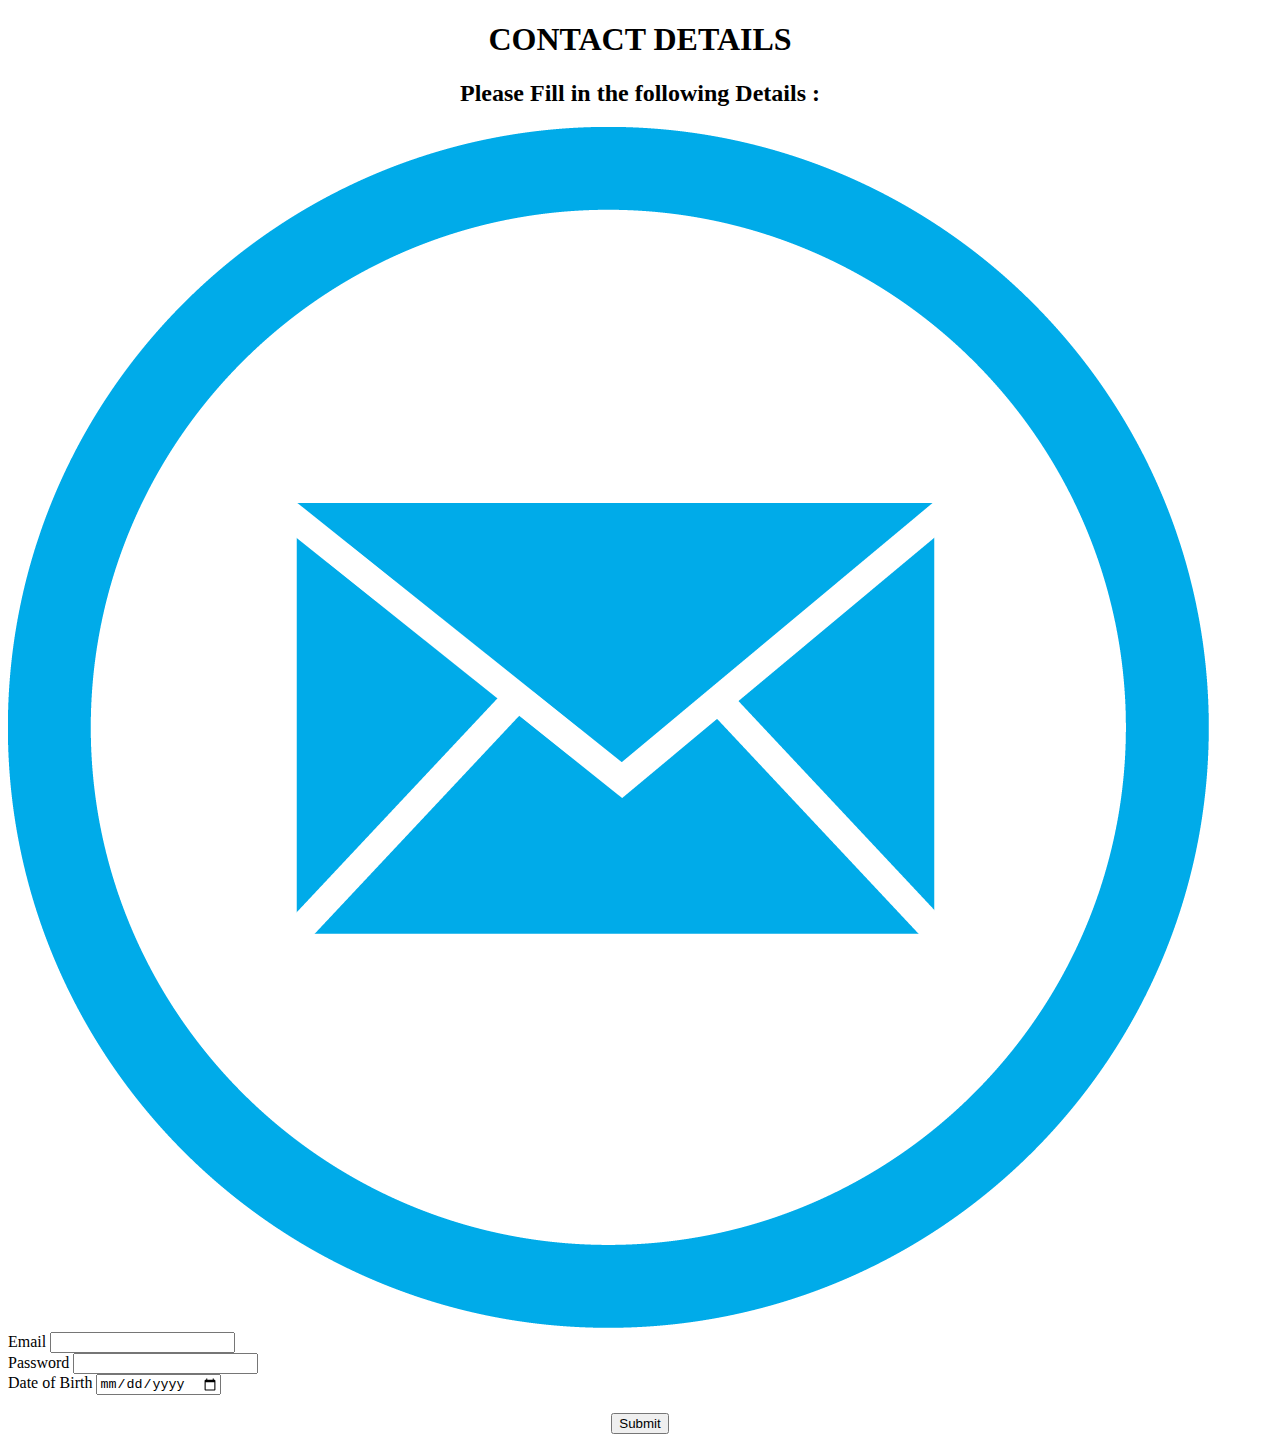
==== login.html @ 716ba87c "Add files via upload" ====
<!DOCTYPE html>
<html lang="en" dir="ltr">
  <head>
    <meta charset="utf-8">
    <title>Login</title>
<link rel="stylesheet" href="CSS/EssentialistCss.css">
  </head>
  <body class="loginBody">
    <center>
      <h1>CONTACT DETAILS</h1>
      <h2>Please Fill in the following Details : </h2>
    </center>

    <div >
      <img class="MailIcon" src="Email.png" />
    </div>
    <div>
      <form class="EmailDetails" action="<a href="mailto:joe@example.com?subject=feedback></a>
        <label for=""></label>Email</label>
        <input type="Email" name="yourEmail" value=""><br>
        <label for="">Password</label>
        <input type="password" name="yourPassword" value=""><br>
        <label for="">Date of Birth</label>
        <input type="date" name="YourDOB" value=""><br><BR />

        <center>
          <input class="submitbutton" type="submit" name="SUBMIT" size="">
        </center>
      </form>

    </div>

  </body>
</html>
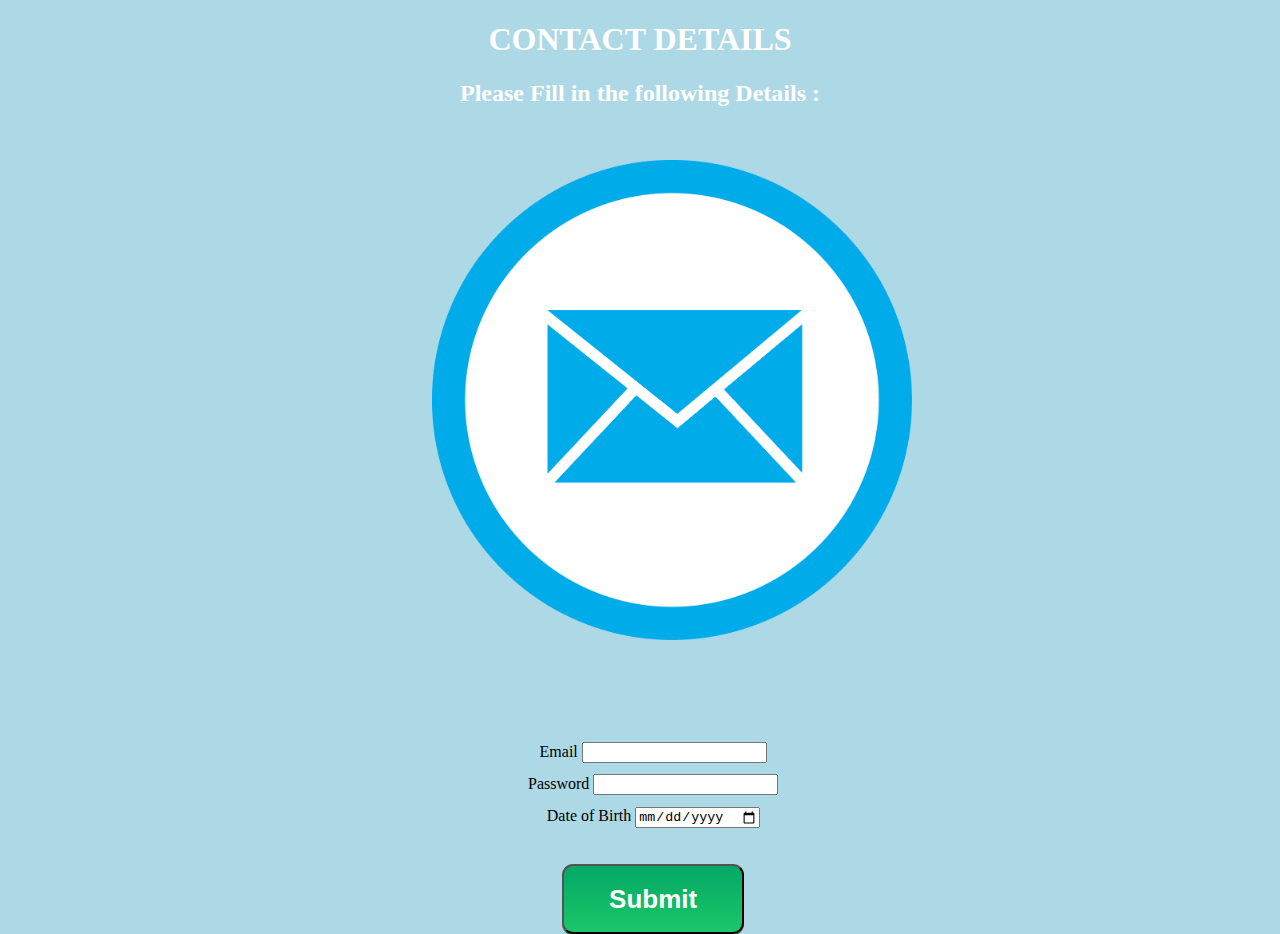
==== commit 746732d0: "Update login.html" ====
--- a/login.html
+++ b/login.html
@@ -3,7 +3,7 @@
   <head>
     <meta charset="utf-8">
     <title>Login</title>
-<link rel="stylesheet" href="CSS/EssentialistCss.css">
+<link rel="stylesheet" href="index.css">
   </head>
   <body class="loginBody">
     <center>
--- a/index.css
+++ b/index.css
@@ -0,0 +1,215 @@
+.header{
+  background-color: white;
+
+      padding-right: 416px;
+      padding-left: 416px;
+      top: 0;
+      left: 0;
+}
+.content{
+  position: relative;
+background-color: #fbd59d;
+
+}
+
+
+.myimage{
+  position: absolute;
+  border-radius: 100%;
+
+  height: 22rem;
+  left: 10rem;
+top: 9rem;
+}
+.myimage:hover{
+
+ transform: scale(1.25);
+
+}
+.a1{
+  position: absolute;
+  right: 25rem;
+      top: 16rem;
+
+  }
+
+  .a2{
+    position: absolute;
+    right: 24rem;
+top: 20rem;
+    }
+    .a2:hover{
+       transform: scale(2);
+    }
+
+.bg1{
+position: absolute;
+height: 20rem;
+top: 31rem;
+right: 14rem;
+}
+
+.b1{
+  position: absolute;
+  left: 20rem;
+top: 35rem;
+
+}
+.b2{
+  position: absolute;
+  left: 11rem;
+top: 38rem;
+font-size: 15px;
+}
+.b2:hover{
+   transform: scale(1.75);
+}
+
+.bg2{
+position: absolute;
+left: 8rem;
+top: 51rem;
+height: 20rem;
+}
+
+.c1{
+  position: absolute;
+right: 10rem;
+  top: 58rem;
+  width: 40rem;
+  line-height: 2;
+}
+.c2{
+  line-height: 2;
+  position: absolute;
+  left: 10rem;
+  top: 80rem;
+  width: 40rem;
+
+}
+.bg3{
+  position: absolute;
+  right: 6rem;
+  border-radius: 100%;
+  height: 22rem;
+  width:29rem;
+  top: 72rem;
+}
+.d1{
+  position: absolute;
+  line-height: 2;
+
+  right: 10rem;
+  top:98rem;
+}
+.bg4{
+  position: absolute;
+  left: 8rem;
+border-radius: 100%;
+height: 20rem;
+top:94rem;
+
+}
+
+
+
+.chaos{  position: absolute;
+    border-radius: 100%;
+    height: 20rem;
+    left: 5rem;
+    top: 115rem;
+
+}
+.ladder{
+
+    position: absolute;
+  right: 12rem;
+
+  border-radius: 100%;
+
+  top: 119rem;
+}
+
+.chaosToLadder{
+  top: 120rem;
+line-height: 2;
+position: absolute;
+left: 33rem;
+}
+
+.button{
+  background:    #ff9900;
+  background:    linear-gradient(#ff9900, #f64848);
+  border:        1px solid #ffffff;
+  border-radius: 11px;
+  box-shadow:    -1px 1px #444444;
+  width:         200px;
+  height:        50px;
+  color:         #ffffff;
+  display:       inline-block;
+  font:          normal bold 26px/50px "Ubuntu", sans-serif;
+  text-align:    center;
+  position: absolute;
+    top: 139rem;
+    left: 36rem;
+    text-decoration:none;
+
+}
+.button:hover{
+  background: linear-gradient(#04a865, #1ac769);
+  color: white;
+}
+
+#Twitter{
+    text-decoration:none;
+    color: white;
+}
+#Quora{
+color: white;
+    text-decoration:none;
+}
+.bottom{
+  position: relative;
+  background-color:orange;
+  color: white;
+      top: 136rem;
+      line-height: 3.5;
+    }
+.MailIcon{
+  position: absolute;
+  height: 30rem;
+  width: inherit;
+  left: 27rem;
+  top:10rem;
+}
+.loginBody{
+
+  background-color: lightblue;
+  color: white;
+}
+.EmailDetails{
+  position: absolute;
+color: black;
+left: 33rem;
+    top: 46rem;
+    text-align: center;
+    line-height: 2;
+}
+.submitbutton{
+  background:    #04a865;
+background:    linear-gradient(#04a865, #1ac769);
+border-radius: 11px;
+box-shadow:    0 1px #444444;
+padding:       20px 45px;
+color:         #ffffff;
+display:       inline-block;
+font:          normal bold 26px/1 "Open Sans", sans-serif;
+text-align:    center;
+text-decoration: none;
+}
+.submitbutton:hover{
+  background:    linear-gradient(#04a865,#4eabe9);
+
+    background: #4eabe9;
+    color: white;
+}
